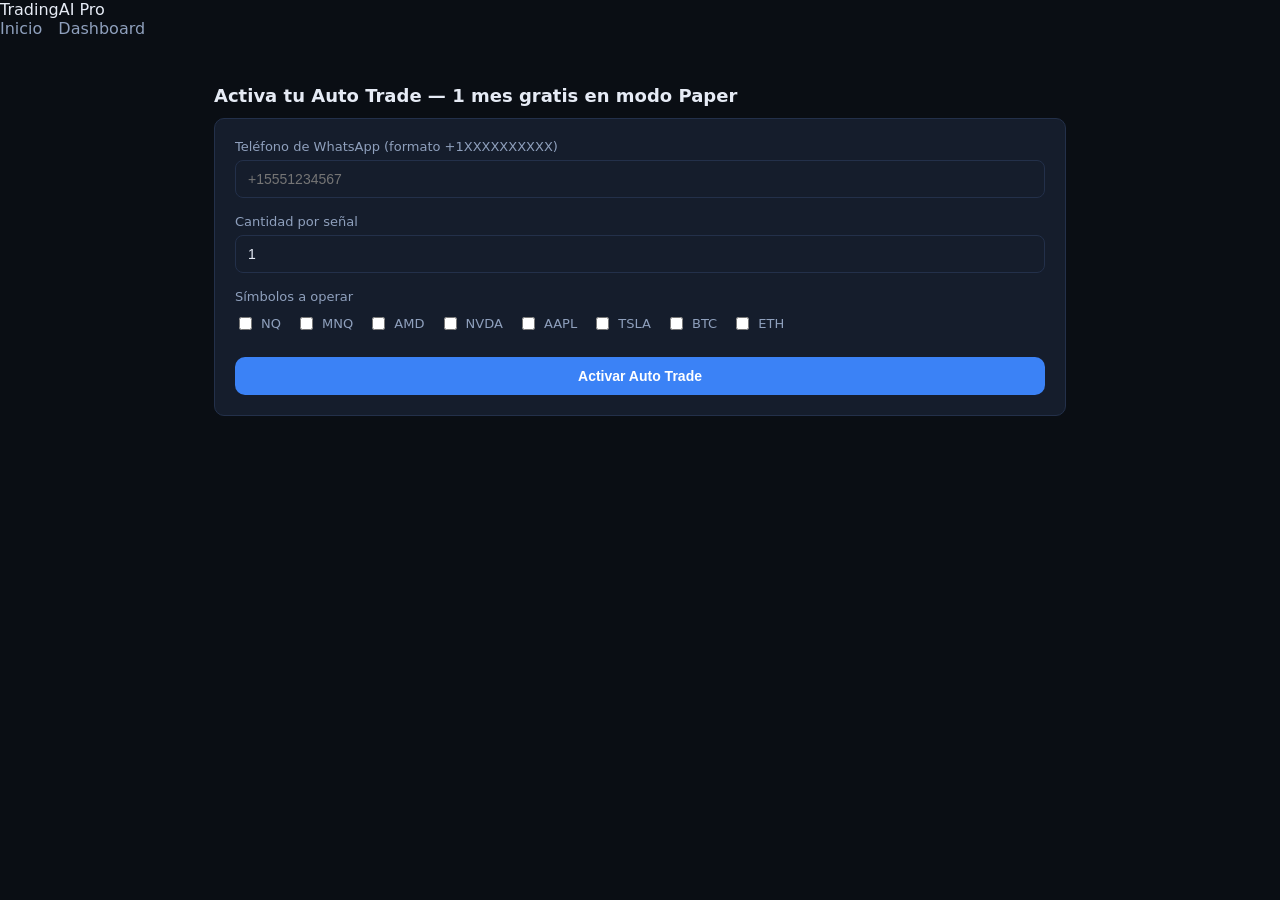
==== frontend/autotrade.html @ 42ce529d "Crear TradingAI Pro: plataforma de trading algorítmico con IA Backend FastAPI con motor de señales (" ====
<!DOCTYPE html>
<html lang="es">
<head>
<meta charset="UTF-8" />
<meta name="viewport" content="width=device-width, initial-scale=1.0" />
<title>Auto Trade — TradingAI Pro</title>
<link rel="stylesheet" href="assets/css/main.css" />
<style>
  .at-layout { max-width: 900px; margin: 0 auto; padding: 32px 24px 80px; }
  .at-section { margin-bottom: 32px; }
  .at-section h2 { font-size: 18px; margin-bottom: 12px; }
  #register-form label { display: block; font-size: 13px; color: var(--text-dim); margin-bottom: 6px; }
  #register-form input[type="text"], #register-form input[type="number"] {
    width: 100%; background: var(--bg-card); border: 1px solid var(--border); color: var(--text);
    border-radius: 8px; padding: 10px 12px; margin-bottom: 16px; font-size: 14px;
  }
  #equity-canvas { width: 100%; height: 160px; background: var(--bg-card); border: 1px solid var(--border); border-radius: 8px; }
</style>
</head>
<body>

<div class="top-header">
  <div class="logo">Trading<span>AI</span> Pro</div>
  <nav style="display:flex;gap:16px;">
    <a href="index.html" class="text-dim">Inicio</a>
    <a href="dashboard.html" class="text-dim">Dashboard</a>
  </nav>
</div>

<div class="at-layout">

  <div id="register-section" class="at-section">
    <h2>Activa tu Auto Trade — 1 mes gratis en modo Paper</h2>
    <form id="register-form" class="card">
      <label for="phone-input">Teléfono de WhatsApp (formato +1XXXXXXXXXX)</label>
      <input type="text" id="phone-input" placeholder="+15551234567" required />

      <label for="qty-input">Cantidad por señal</label>
      <input type="number" id="qty-input" value="1" min="1" required />

      <label>Símbolos a operar</label>
      <div id="symbols-checkboxes" style="margin-bottom:20px;"></div>

      <button type="submit" class="btn btn-primary" style="width:100%;">Activar Auto Trade</button>
    </form>
  </div>

  <div id="panel-section" class="at-section" style="display:none;">
    <div class="at-section">
      <h2>Estado</h2>
      <div id="status-box"></div>
    </div>

    <div class="at-section">
      <h2>Posiciones abiertas</h2>
      <div id="open-positions"></div>
    </div>

    <div class="at-section">
      <h2>Estadísticas</h2>
      <div class="stats-grid" id="stats-grid" style="display:grid;grid-template-columns:repeat(4,1fr);gap:12px;margin-bottom:16px;"></div>
      <canvas id="equity-canvas" width="800" height="160"></canvas>
    </div>

    <div class="at-section">
      <h2>Historial de trades</h2>
      <div class="card" id="history-table"></div>
    </div>
  </div>

</div>

<script src="assets/js/websocket.js"></script>
<script src="assets/js/autotrade.js"></script>
</body>
</html>
---- frontend/assets/css/main.css ----
/* TradingAI Pro — estilos compartidos (tema oscuro por defecto) */
:root {
  --bg: #0a0e14;
  --bg-alt: #111826;
  --bg-card: #151d2c;
  --border: #23304a;
  --text: #e6ebf5;
  --text-dim: #8fa0bd;
  --accent: #3b82f6;
  --accent-2: #22c55e;
  --danger: #ef4444;
  --warning: #f59e0b;
  --radius: 10px;
  --font: "Inter", "Segoe UI", system-ui, sans-serif;
}

* { box-sizing: border-box; }

html, body {
  margin: 0;
  padding: 0;
  background: var(--bg);
  color: var(--text);
  font-family: var(--font);
  scroll-behavior: smooth;
}

a { color: var(--accent); text-decoration: none; }

.container { max-width: 1200px; margin: 0 auto; padding: 0 24px; }

/* --- Nav --- */
.navbar {
  position: sticky;
  top: 0;
  z-index: 50;
  display: flex;
  align-items: center;
  justify-content: space-between;
  padding: 16px 24px;
  background: rgba(10, 14, 20, 0.9);
  backdrop-filter: blur(8px);
  border-bottom: 1px solid var(--border);
}

.navbar .logo {
  font-weight: 800;
  font-size: 20px;
  letter-spacing: -0.5px;
}
.navbar .logo span { color: var(--accent); }

.navbar nav { display: flex; align-items: center; gap: 20px; }
.navbar nav a { color: var(--text-dim); font-size: 14px; font-weight: 500; }
.navbar nav a:hover { color: var(--text); }

/* --- Botones --- */
.btn {
  display: inline-flex;
  align-items: center;
  justify-content: center;
  gap: 8px;
  padding: 10px 20px;
  border-radius: var(--radius);
  font-weight: 600;
  font-size: 14px;
  border: 1px solid transparent;
  cursor: pointer;
  transition: transform 0.15s ease, background 0.15s ease;
}
.btn:hover { transform: translateY(-1px); }

.btn-primary { background: var(--accent); color: #fff; }
.btn-primary:hover { background: #2563eb; }

.btn-ghost { background: transparent; color: var(--text); border-color: var(--border); }
.btn-ghost:hover { background: var(--bg-card); }

.btn-lang {
  background: var(--bg-card);
  color: var(--text-dim);
  border: 1px solid var(--border);
  padding: 6px 12px;
  font-size: 13px;
}

/* --- Tarjetas --- */
.card {
  background: var(--bg-card);
  border: 1px solid var(--border);
  border-radius: var(--radius);
  padding: 20px;
}

.badge {
  display: inline-block;
  padding: 4px 10px;
  border-radius: 999px;
  font-size: 12px;
  font-weight: 600;
}
.badge-long { background: rgba(34,197,94,0.15); color: var(--accent-2); }
.badge-short { background: rgba(239,68,68,0.15); color: var(--danger); }
.badge-neutral { background: rgba(143,160,189,0.15); color: var(--text-dim); }

/* --- Utilidades --- */
.text-dim { color: var(--text-dim); }
.text-center { text-align: center; }
.mt-0 { margin-top: 0; }
.grid { display: grid; gap: 20px; }
.grid-2 { grid-template-columns: repeat(2, 1fr); }
.grid-3 { grid-template-columns: repeat(3, 1fr); }
.grid-4 { grid-template-columns: repeat(4, 1fr); }

@media (max-width: 900px) {
  .grid-2, .grid-3, .grid-4 { grid-template-columns: 1fr; }
}
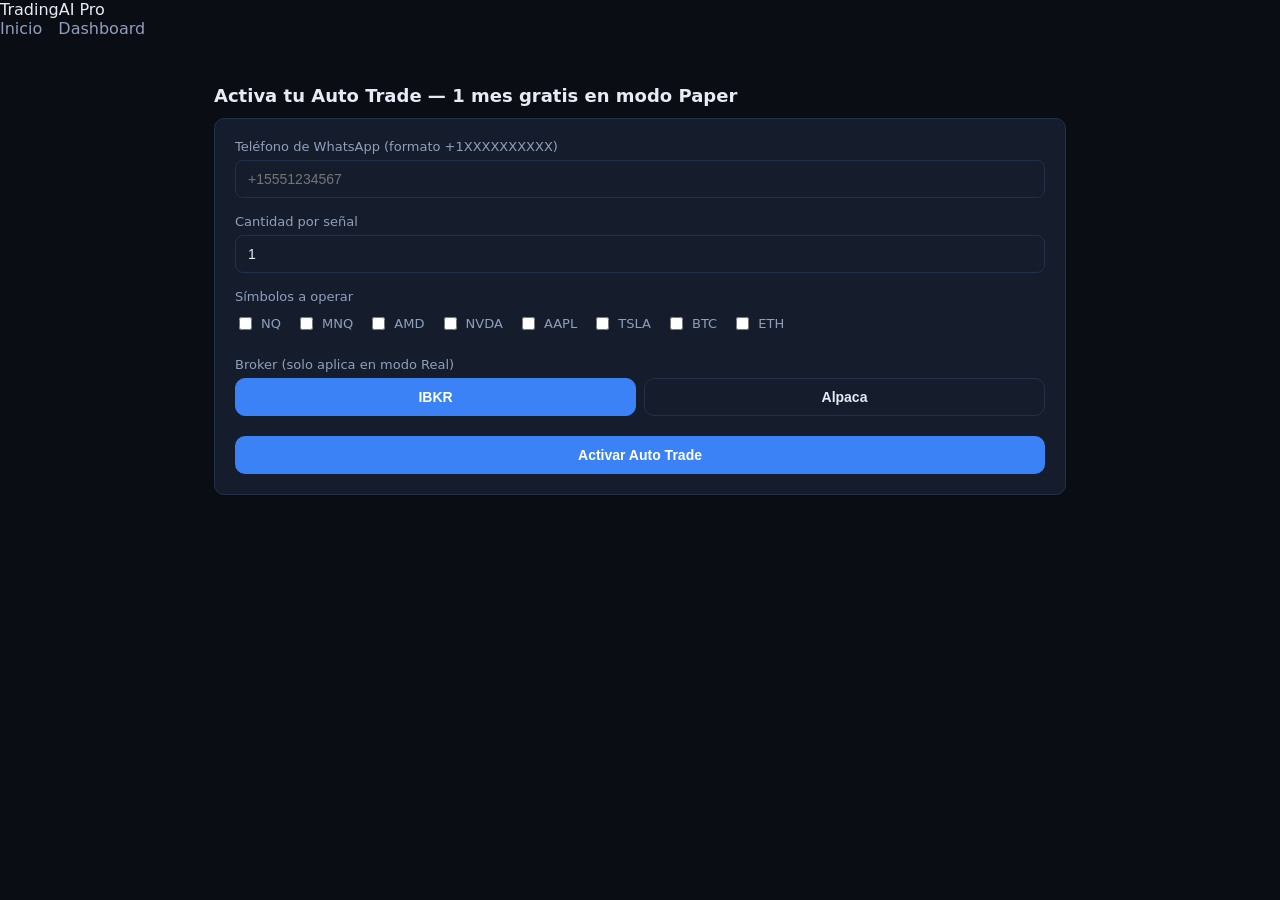
==== commit 1484875f: "feat: add Alpaca as second broker Co-Authored-By: Claude Sonnet 5 <noreply@anthropic.com> Claude-Ses" ====
--- a/frontend/autotrade.html
+++ b/frontend/autotrade.html
@@ -15,6 +15,7 @@
     border-radius: 8px; padding: 10px 12px; margin-bottom: 16px; font-size: 14px;
   }
   #equity-canvas { width: 100%; height: 160px; background: var(--bg-card); border: 1px solid var(--border); border-radius: 8px; }
+  .broker-btn.active { background: var(--accent); color: #fff; border-color: var(--accent); }
 </style>
 </head>
 <body>
@@ -40,6 +41,12 @@
 
       <label>Símbolos a operar</label>
       <div id="symbols-checkboxes" style="margin-bottom:20px;"></div>
+
+      <label>Broker (solo aplica en modo Real)</label>
+      <div id="broker-selector" style="display:flex;gap:8px;margin-bottom:20px;">
+        <button type="button" class="btn btn-ghost broker-btn active" data-broker="ibkr" style="flex:1;">IBKR</button>
+        <button type="button" class="btn btn-ghost broker-btn" data-broker="alpaca" style="flex:1;">Alpaca</button>
+      </div>
 
       <button type="submit" class="btn btn-primary" style="width:100%;">Activar Auto Trade</button>
     </form>
